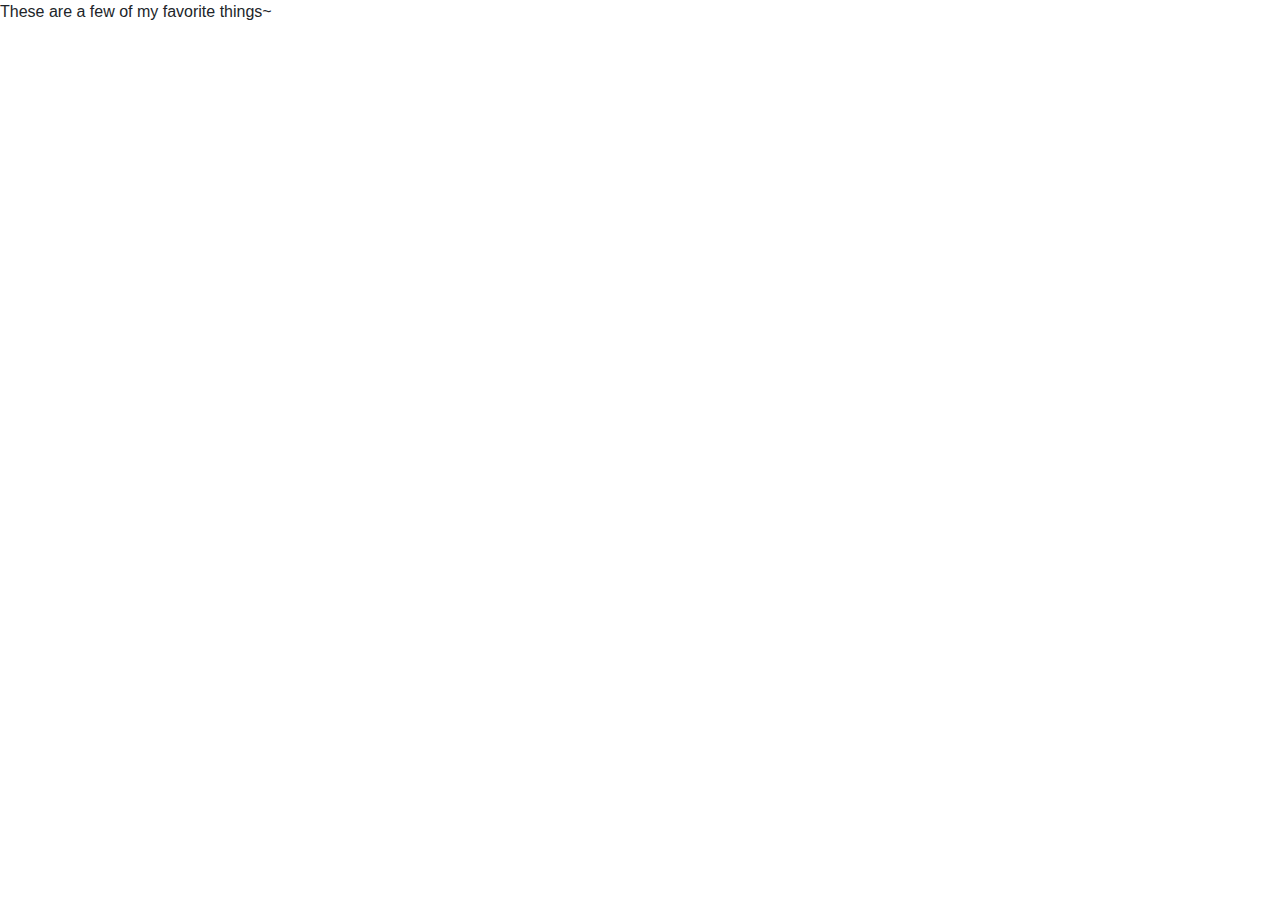
==== views/album.html @ 04f9f2bb "Added home page" ====
<!DOCTYPE html>
    <html>

    <head>
        <!-- Import helpful bootstrap resources -->
        <link rel="stylesheet" href="https://maxcdn.bootstrapcdn.com/bootstrap/4.3.1/css/bootstrap.min.css">
        <script src="https://ajax.googleapis.com/ajax/libs/jquery/3.4.1/jquery.min.js"></script>
        <script src="https://cdnjs.cloudflare.com/ajax/libs/popper.js/1.14.7/umd/popper.min.js"></script>
        <script src="https://maxcdn.bootstrapcdn.com/bootstrap/4.3.1/js/bootstrap.min.js"></script>
    </head>

    <body>
    <!-- Add work here -->
    These are a few of my favorite things~

    </body>
    
</html>
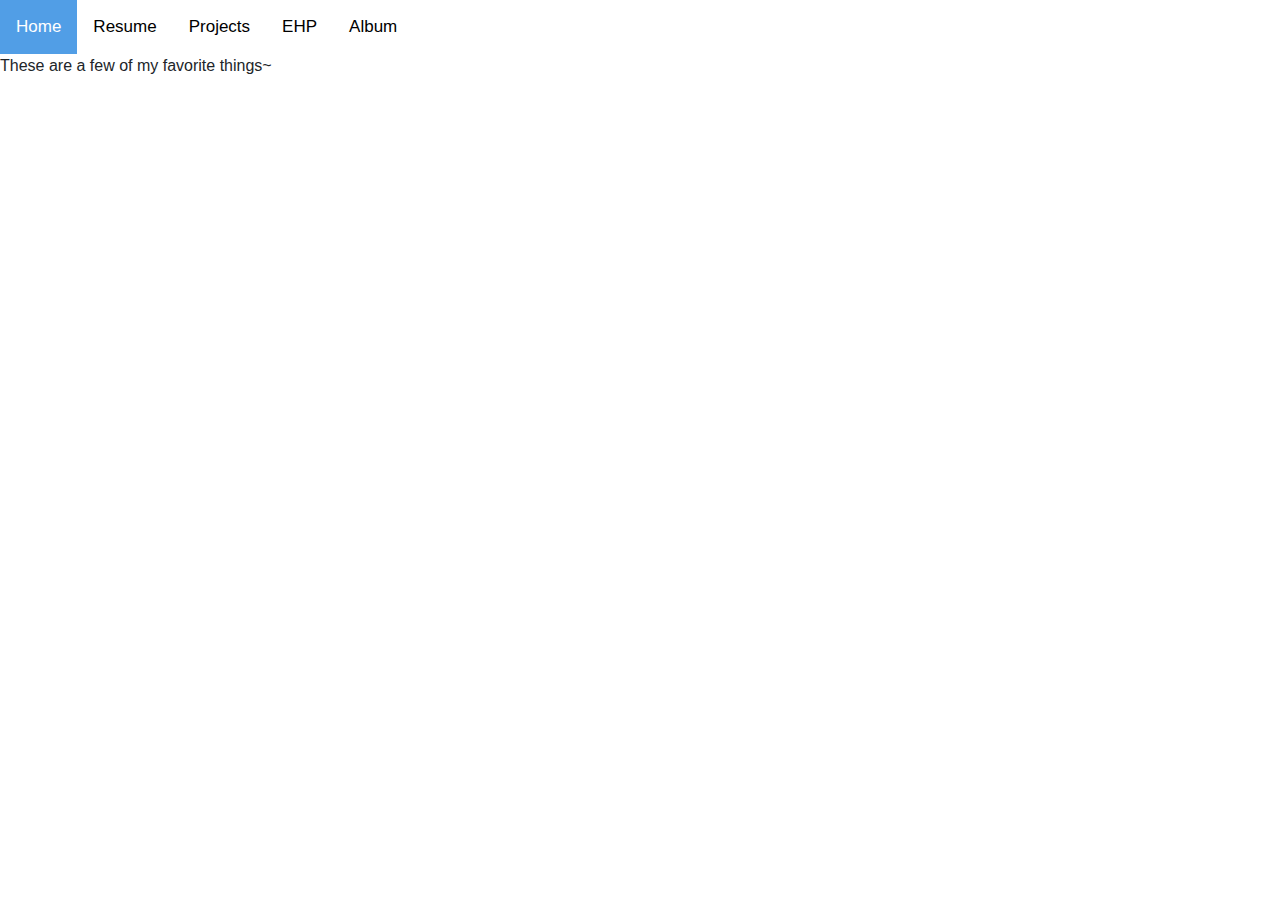
==== commit 3e9cef14: "updated resume urls" ====
--- a/views/album.html
+++ b/views/album.html
@@ -7,12 +7,27 @@
         <script src="https://ajax.googleapis.com/ajax/libs/jquery/3.4.1/jquery.min.js"></script>
         <script src="https://cdnjs.cloudflare.com/ajax/libs/popper.js/1.14.7/umd/popper.min.js"></script>
         <script src="https://maxcdn.bootstrapcdn.com/bootstrap/4.3.1/js/bootstrap.min.js"></script>
+
+        <!-- My own style additions/page attributes -->
+        <title>Photos</title>
+        <meta charset="UTF-8">
+        <link rel="stylesheet" href="../resources/mystyle.css">
     </head>
 
     <body>
+
+    <!-- Navigation Bar -->
+    <div class="topnav">
+    <a class="active" href="../index.html">Home</a>
+    <a href="../resources/resume.pdf">Resume</a>
+    <a href="projects.html">Projects</a>
+    <a href="ehp.html">EHP</a>
+    <a href="#">Album</a>
+    </div>
+
     <!-- Add work here -->
     These are a few of my favorite things~
 
     </body>
-    
+
 </html>
--- a/resources/mystyle.css
+++ b/resources/mystyle.css
@@ -0,0 +1,117 @@
+/* ........................ Nav bar style ........................ */
+
+/* Add a black background color to the top navigation */
+.topnav {
+  background-color: rgb(255, 255, 255);
+  overflow: hidden;
+}
+
+/* Style the links inside the navigation bar */
+.topnav a {
+  float: left;
+  color: #000000;
+  text-align: center;
+  padding: 14px 16px;
+  text-decoration: none;
+  font-size: 17px;
+}
+
+/* Change the color of links on hover */
+.topnav a:hover {
+  background-color: rgb(81, 158, 230);
+  color: white;
+}
+
+/* Add a color to the active/current link */
+.topnav a.active {
+  background-color: rgb(81, 158, 230);
+  color: white;
+}
+
+/* ............................................................... */
+
+/* ........................ Front page items ........................ */
+
+/* Columns */
+.home_left_column {
+  float: left;
+  width: 50%;
+}
+
+.home_right_column {
+  float: right;
+  width: 50%;
+}
+
+.row:after {
+  content: "";
+  display: table;
+  clear: both;
+}
+
+/* Image decorations */
+.circle {
+  height: 12vw;
+  width: 12vw;
+  background-color: rgb(113, 238, 184);
+  border-radius: 50%;
+  right: 0vw;
+  bottom: -25vw;
+}
+
+.square {
+  height: 12vw;
+  width: 12vw;
+  background-color: rgb(254,255,186);
+  left: 15vw;
+  top: 5vw;
+}
+
+.triangle-up {
+	width: 0;
+	height: 0;
+	border-left: 6vw solid transparent;
+	border-right: 6vw solid transparent;
+  border-bottom: 12vw solid #FFE6EE;
+  left: 18vw;
+  bottom: -42vw;
+}
+
+/* Decoration placements */
+#profile_container {
+  position: relative;
+}
+
+#profile_container > * {
+  position: absolute;
+}
+
+.photo_position {
+  left: 20vw;
+  right: 20vw;
+  top: 10vw;
+  bottom: 10vw;
+  width: 25vw; 
+  height: auto;
+}
+
+.info_position {
+  left: 10vw;
+  right: 10vw;
+  top: 10vw;
+  bottom: 10vw;
+}
+
+/* ............................................................... */
+
+/* EHP Page */
+
+.left_column {
+  float: left;
+  width: 45%;
+}
+
+.right_column {
+  float: right;
+  width: 45%;
+}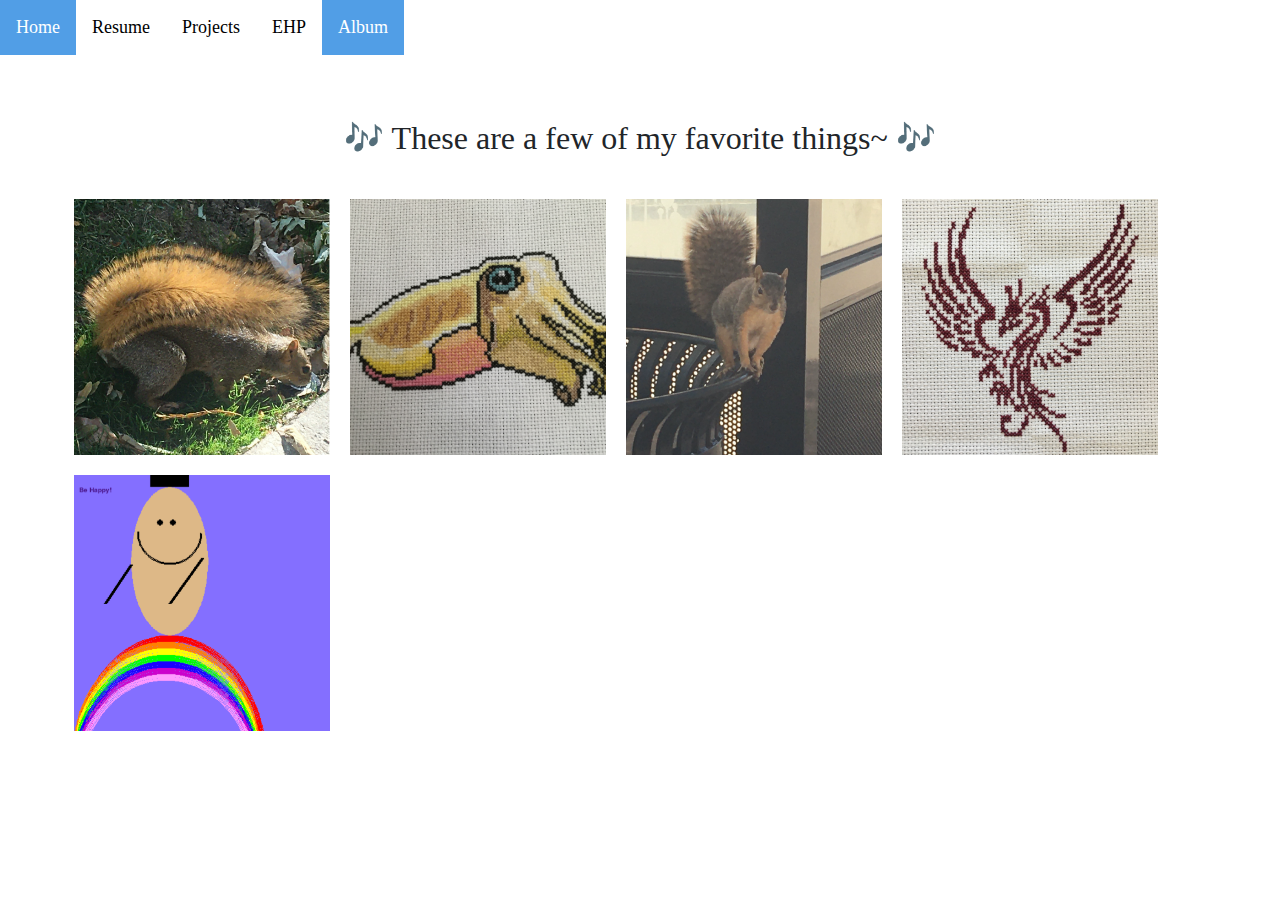
==== commit 0baae790: "added album section" ====
--- a/views/album.html
+++ b/views/album.html
@@ -18,15 +18,60 @@
 
     <!-- Navigation Bar -->
     <div class="topnav">
-    <a class="active" href="../index.html">Home</a>
+    <a href="../index.html">Home</a>
     <a href="../resources/resume.pdf">Resume</a>
     <a href="projects.html">Projects</a>
     <a href="ehp.html">EHP</a>
-    <a href="#">Album</a>
+    <a class="active" href="#">Album</a>
     </div>
 
-    <!-- Add work here -->
-    These are a few of my favorite things~
+    <div style="margin:5vw">
+        <!-- Musical note emoji utf8 code: 127926. For more emojis: https://www.w3schools.com/charsets/ref_emoji.asp -->
+        <h2 style="text-align: center; font-family: 'Apple Chancery';"> &#127926; These are a few of my favorite things~ &#127926;</h2>
+        <br>
+        
+        <!-- Sort by feature: TODO, modify example code below -->
+        <!-- <div style="left:auto; right:auto;"></div>
+        <form>
+            <input type="checkbox" id="vehicle1" name="vehicle1" value="Bike">
+            <label for="vehicle1"> I have a bike</label>
+            <input type="checkbox" id="vehicle2" name="vehicle2" value="Car">
+            <label for="vehicle2"> I have a car</label>
+            <input type="checkbox" id="vehicle3" name="vehicle3" value="Boat">
+            <label for="vehicle3"> I have a boat</label>
+        </form> -->
+
+        <div id='image_gallery'></div>
+
+        <!-- Render Images -->
+        <script>
+            var container = document.getElementById('image_gallery');
+
+            // Get all image names
+            // TODO: find a better solution! Hardcoding here
+            var imgs = [
+            'angel_squirrel.png',
+            'cuttlefish.JPG',
+            'angel_squirrel2.png',
+            'phoenix.JPG',
+            'ggcp.png',
+            ];
+
+            // Create gallery div for each and append to DOM
+            var i;
+            for (i = 0; i < imgs.length; i++) {
+                var rel_url = "../resources/album_imgs/" + imgs[i];
+                var content = `
+                <div class="gallery">
+                    <a target="_blank" href="${rel_url}">
+                        <img src="${rel_url}">
+                    </a>
+                </div>
+                `;
+                container.innerHTML += content;
+            }
+        </script>
+    </div>
 
     </body>
 
--- a/resources/mystyle.css
+++ b/resources/mystyle.css
@@ -1,4 +1,8 @@
-/* ........................ Nav bar style ........................ */
+/* Entire Site Theme */
+
+body {
+  font-family: 'Verdana';
+}
 
 /* Add a black background color to the top navigation */
 .topnav {
@@ -13,7 +17,7 @@
   text-align: center;
   padding: 14px 16px;
   text-decoration: none;
-  font-size: 17px;
+  font-size: 18px;
 }
 
 /* Change the color of links on hover */
@@ -30,7 +34,7 @@
 
 /* ............................................................... */
 
-/* ........................ Front page items ........................ */
+/* Front page items */
 
 /* Columns */
 .home_left_column {
@@ -114,4 +118,27 @@
 .right_column {
   float: right;
   width: 45%;
-}+}
+
+/* ............................................................... */
+
+/* Photo Album */
+div.gallery {
+  margin: 10px;
+  float: left;
+  width: 20vw;
+}
+
+div.gallery:hover {
+  transition: all 0.3s ease; 
+  opacity: .5; 
+  background-color: #000000; 
+}
+
+div.gallery img {
+  width:  20vw;
+  height: 20vw;
+  object-fit: cover;
+}
+
+/* ............................................................... */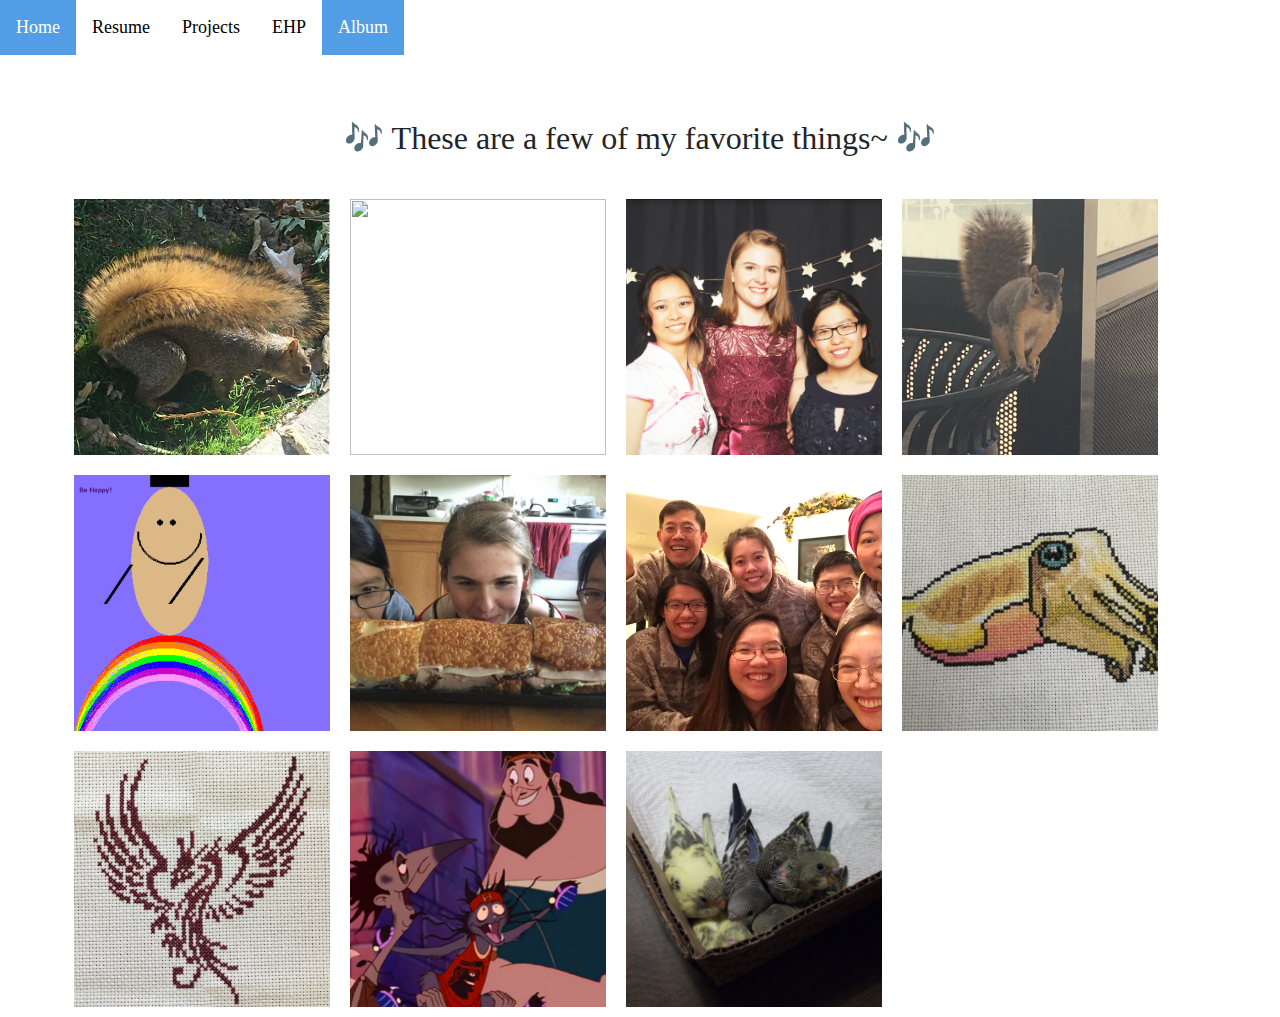
==== commit 37bda912: "Added more photos" ====
--- a/views/album.html
+++ b/views/album.html
@@ -50,11 +50,17 @@
             // Get all image names
             // TODO: find a better solution! Hardcoding here
             var imgs = [
-            'angel_squirrel.png',
-            'cuttlefish.JPG',
-            'angel_squirrel2.png',
-            'phoenix.JPG',
-            'ggcp.png',
+                'angel_squirrel.png',
+                'firefox.JPG',
+                'prom.png',
+                'angel_squirrel2.png',
+                'ggcp.png',
+                'sandwich.jpg',
+                'matching_sweaters.jpg',
+                'cuttlefish.JPG',
+                'phoenix.JPG',
+                'snowball.PNG',
+                'babies.png'
             ];
 
             // Create gallery div for each and append to DOM
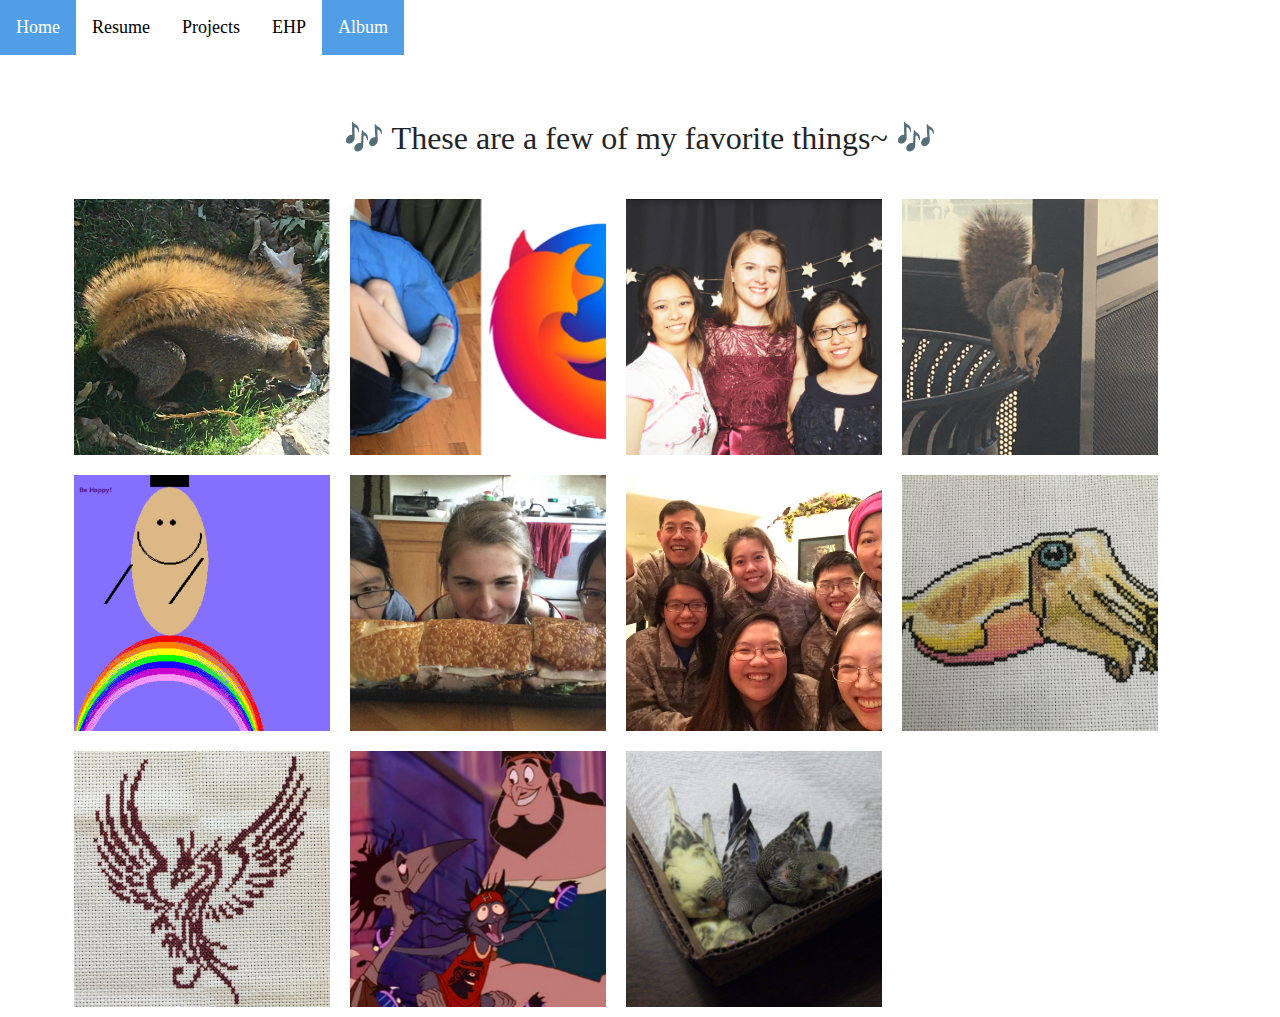
==== commit 63085503: "Fixed small img naming bug" ====
--- a/views/album.html
+++ b/views/album.html
@@ -51,7 +51,7 @@
             // TODO: find a better solution! Hardcoding here
             var imgs = [
                 'angel_squirrel.png',
-                'firefox.JPG',
+                'firefox.jpg',
                 'prom.png',
                 'angel_squirrel2.png',
                 'ggcp.png',
